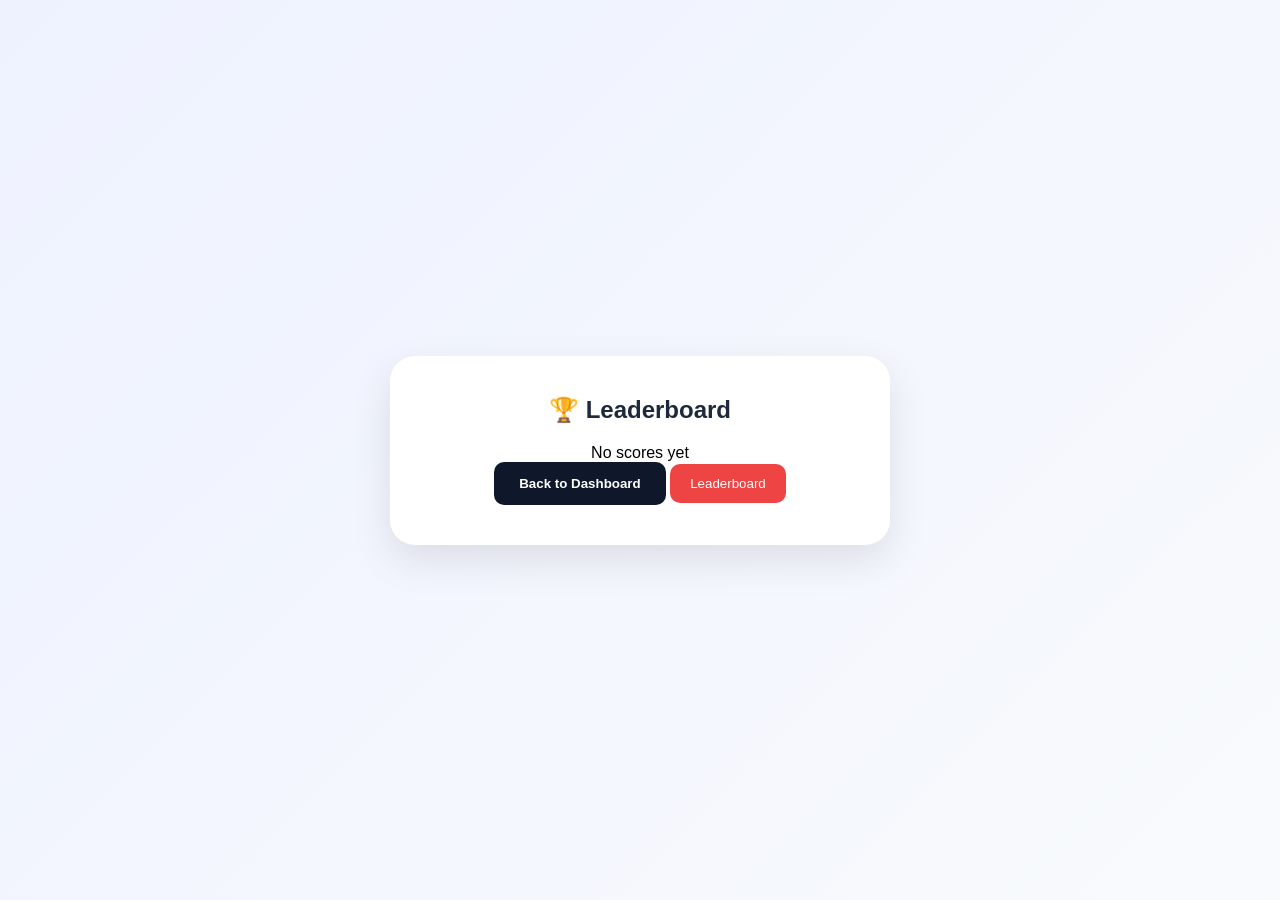
==== leaderboard.html @ 5a71509d "Add files via upload" ====
<!DOCTYPE html>
<html>
<head>
    <title>Leaderboard</title>
    <link rel="stylesheet" href="public/css/style.css">
</head>
<body>

<div class="result-container">
    <div class="result-card">

        <h2>🏆 Leaderboard</h2>

        <div id="leaderboardList"></div>

        <button onclick="window.location.href='index.html'" class="dashboard-btn">
            Back to Dashboard
        </button>
        <button onclick="window.location.href='leaderboard.html'" class="logout-btn">
            Leaderboard
        </button>

    </div>
</div>

<script src="public/js/leaderboard.js"></script>

</body>
</html>
---- public/css/style.css ----
*{
    margin:0;
    padding:0;
    box-sizing:border-box;
    font-family:'Segoe UI',sans-serif;
}

body{
    min-height:100vh;
    background:linear-gradient(
        135deg,
        #eef2ff,
        #f8fafc
    );

    overflow-x:hidden;
}

/* =========================
   ANIMATED BACKGROUND
========================= */

.bg-shape{
    position:fixed;
    border-radius:50%;
    background:rgba(79,70,229,.1);
    backdrop-filter:blur(10px);
    z-index:-1;
    animation:float 8s ease-in-out infinite;
}

.shape1{
    width:250px;
    height:250px;
    top:5%;
    left:5%;
}

.shape2{
    width:180px;
    height:180px;
    top:20%;
    right:10%;
}

.shape3{
    width:300px;
    height:300px;
    bottom:5%;
    left:40%;
}

@keyframes float{

    0%,100%{
        transform:translateY(0);
    }

    50%{
        transform:translateY(-25px);
    }

}

/* =========================
   MAIN CONTAINER
========================= */

.container{
    display:flex;
    min-height:100vh;
}

/* =========================
   LEFT PANEL
========================= */

.left-panel{
    flex:1;

    background:linear-gradient(
        135deg,
        #4f46e5,
        #2563eb
    );

    color:white;

    display:flex;
    justify-content:center;
    align-items:center;

    padding:60px;
}

.left-content{
    max-width:500px;
}

.left-content h1{
    font-size:3.5rem;
    margin-bottom:20px;
}

.left-content p{
    font-size:18px;
    line-height:1.8;
    margin-bottom:30px;
}

.left-content li{
    list-style:none;
    margin:15px 0;
    font-size:17px;
}

/* =========================
   RIGHT PANEL
========================= */

.right-panel{
    flex:1;

    display:flex;
    justify-content:center;
    align-items:center;
}

/* =========================
   GLASS LOGIN BOX
========================= */

.auth-box{

    width:430px;

    background:
    rgba(255,255,255,.92);

    backdrop-filter:
    blur(15px);

    padding:40px;

    border-radius:25px;

    box-shadow:
    0 20px 40px rgba(0,0,0,.15);

    transition:.3s;

    animation:
    fadeIn .5s ease;
}

.auth-box:hover{

    transform:
    translateY(-5px)
    rotateX(2deg);

    box-shadow:
    0 30px 50px rgba(0,0,0,.2);
}

@keyframes fadeIn{

    from{
        opacity:0;
        transform:translateY(15px);
    }

    to{
        opacity:1;
        transform:translateY(0);
    }

}

/* =========================
   TABS
========================= */

.tabs{
    display:flex;
    margin-bottom:30px;

    background:#f1f5f9;

    padding:5px;

    border-radius:12px;
}

.tabs button{

    flex:1;

    border:none;

    padding:12px;

    cursor:pointer;

    background:none;

    border-radius:10px;

    font-weight:600;

    transition:.3s;
}

.tabs button.active{

    background:#4f46e5;
    color:white;
}

/* =========================
   FORMS
========================= */

form{
    animation:fadeIn .4s ease;
}

h2{
    margin-bottom:20px;
    color:#1e293b;
}

input{

    width:100%;

    padding:14px;

    margin-bottom:15px;

    border:1px solid #dbeafe;

    border-radius:12px;

    outline:none;

    transition:.3s;
}

input:focus{

    border-color:#4f46e5;

    box-shadow:
    0 0 10px rgba(79,70,229,.2);
}

/* =========================
   PASSWORD
========================= */

.password-box{
    position:relative;
}

.togglePassword{

    position:absolute;

    right:15px;
    top:14px;

    cursor:pointer;

    user-select:none;
}

/* =========================
   BUTTON
========================= */

.main-btn{

    width:100%;

    border:none;

    background:#4f46e5;

    color:white;

    padding:14px;

    border-radius:12px;

    cursor:pointer;

    font-size:16px;
    font-weight:600;

    transition:
    transform .2s ease,
    background .3s ease;
}

.main-btn:hover{

    background:#3730a3;

    transform:translateY(-2px);
}

.main-btn:active{

    transform:scale(.97);
}

/* =========================
   FOOTER
========================= */

.footer{

    margin-top:25px;

    text-align:center;

    color:#64748b;

    font-size:14px;
}

/* =========================
   HIDDEN
========================= */

.hidden{
    display:none;
}

/* =========================
   MOBILE
========================= */

@media(max-width:900px){

    .left-panel{
        display:none;
    }

    .right-panel{
        width:100%;
        padding:20px;
    }

    .auth-box{
        width:100%;
        max-width:450px;
    }

}

/* DASHBOARD */

.dashboard-header{
    display:flex;
    justify-content:space-between;
    align-items:center;

    padding:25px 50px;
}

.logout-btn{
    border:none;
    background:#ef4444;
    color:white;

    padding:12px 20px;
    border-radius:10px;
    cursor:pointer;
}

.hero{
    text-align:center;
    padding:20px;
}

.hero h2{
    font-size:2rem;
}

.search-section{
    display:flex;
    justify-content:center;
    margin:20px;
}

.search-section input{
    width:400px;
    max-width:90%;
}

.stats{
    display:grid;
    grid-template-columns:
    repeat(auto-fit,minmax(200px,1fr));

    gap:20px;

    padding:20px 50px;
}

.stat-card{
    background:white;
    padding:25px;

    border-radius:20px;

    text-align:center;

    box-shadow:
    0 10px 20px rgba(0,0,0,.1);
}

.subjects-grid{

    display:grid;

    grid-template-columns:
    repeat(auto-fit,minmax(250px,1fr));

    gap:25px;

    padding:30px 50px;
}

.subject-card{

    background:white;

    padding:25px;

    border-radius:20px;

    text-align:center;

    box-shadow:
    0 10px 25px rgba(0,0,0,.1);

    transition:.3s;
}

.subject-card:hover{

    transform:
    translateY(-10px)
    rotateX(5deg);

    box-shadow:
    0 20px 40px rgba(79,70,229,.25);
}

.subject-card button{

    margin-top:15px;

    border:none;

    background:#4f46e5;
    color:white;

    padding:12px 20px;

    border-radius:10px;

    cursor:pointer;
}

/* QUIZ PAGE */

.quiz-container{

    max-width:900px;

    margin:50px auto;

    padding:20px;
}

.quiz-header{

    display:flex;

    justify-content:
    space-between;

    align-items:center;

    margin-bottom:20px;
}

.quiz-card{

    background:white;

    padding:30px;

    border-radius:20px;

    box-shadow:
    0 15px 35px rgba(
        0,0,0,.1
    );
}

.progress-container{

    width:100%;

    height:12px;

    background:#ddd;

    border-radius:50px;

    margin-bottom:20px;
}

.progress-bar{

    height:100%;

    width:0%;

    background:
    linear-gradient(
        90deg,
        #4f46e5,
        #2563eb
    );

    border-radius:50px;

    transition:.4s;
}

.options{

    display:grid;

    gap:15px;

    margin-top:25px;
}

.option-btn{

    border:none;

    background:#f1f5f9;

    padding:15px;

    border-radius:12px;

    cursor:pointer;

    text-align:left;

    transition:.3s;
}

.option-btn:hover{

    background:#dbeafe;
}

.correct{

    background:#22c55e !important;
    color:white;
}

.wrong{

    background:#ef4444 !important;
    color:white;
}

.feedback{

    margin-top:25px;
}

.correct-msg{

    background:#dcfce7;

    padding:15px;

    border-radius:12px;
}

.wrong-msg{

    background:#fee2e2;

    padding:15px;

    border-radius:12px;
}

/* ======================
   RESULT PAGE
====================== */

.result-container{

    min-height:100vh;

    display:flex;

    justify-content:center;
    align-items:center;

    padding:30px;
}

.result-card{

    width:500px;
    max-width:95%;

    background:white;

    padding:40px;

    border-radius:25px;

    text-align:center;

    box-shadow:
    0 15px 40px rgba(
        0,0,0,.1
    );
}

.score-circle{

    width:180px;
    height:180px;

    margin:25px auto;

    border-radius:50%;

    display:flex;
    justify-content:center;
    align-items:center;

    background:
    linear-gradient(
        135deg,
        #4f46e5,
        #2563eb
    );

    color:white;

    font-size:2rem;
    font-weight:bold;

    box-shadow:
    0 10px 30px rgba(
        79,70,229,.3
    );
}

.result-details{

    margin-top:20px;
    margin-bottom:25px;
}

.result-details p{

    margin:10px 0;
    font-size:18px;
}

.result-buttons{

    display:flex;
    gap:15px;

    justify-content:center;
}

.dashboard-btn{

    border:none;

    background:#0f172a;

    color:white;

    padding:14px 25px;

    border-radius:10px;

    cursor:pointer;

    font-weight:600;
}

.dashboard-btn:hover{

    background:#1e293b;
}
.timer-container{

    text-align:right;

    margin-bottom:15px;

    font-size:18px;

    font-weight:600;

    color:#4f46e5;
}
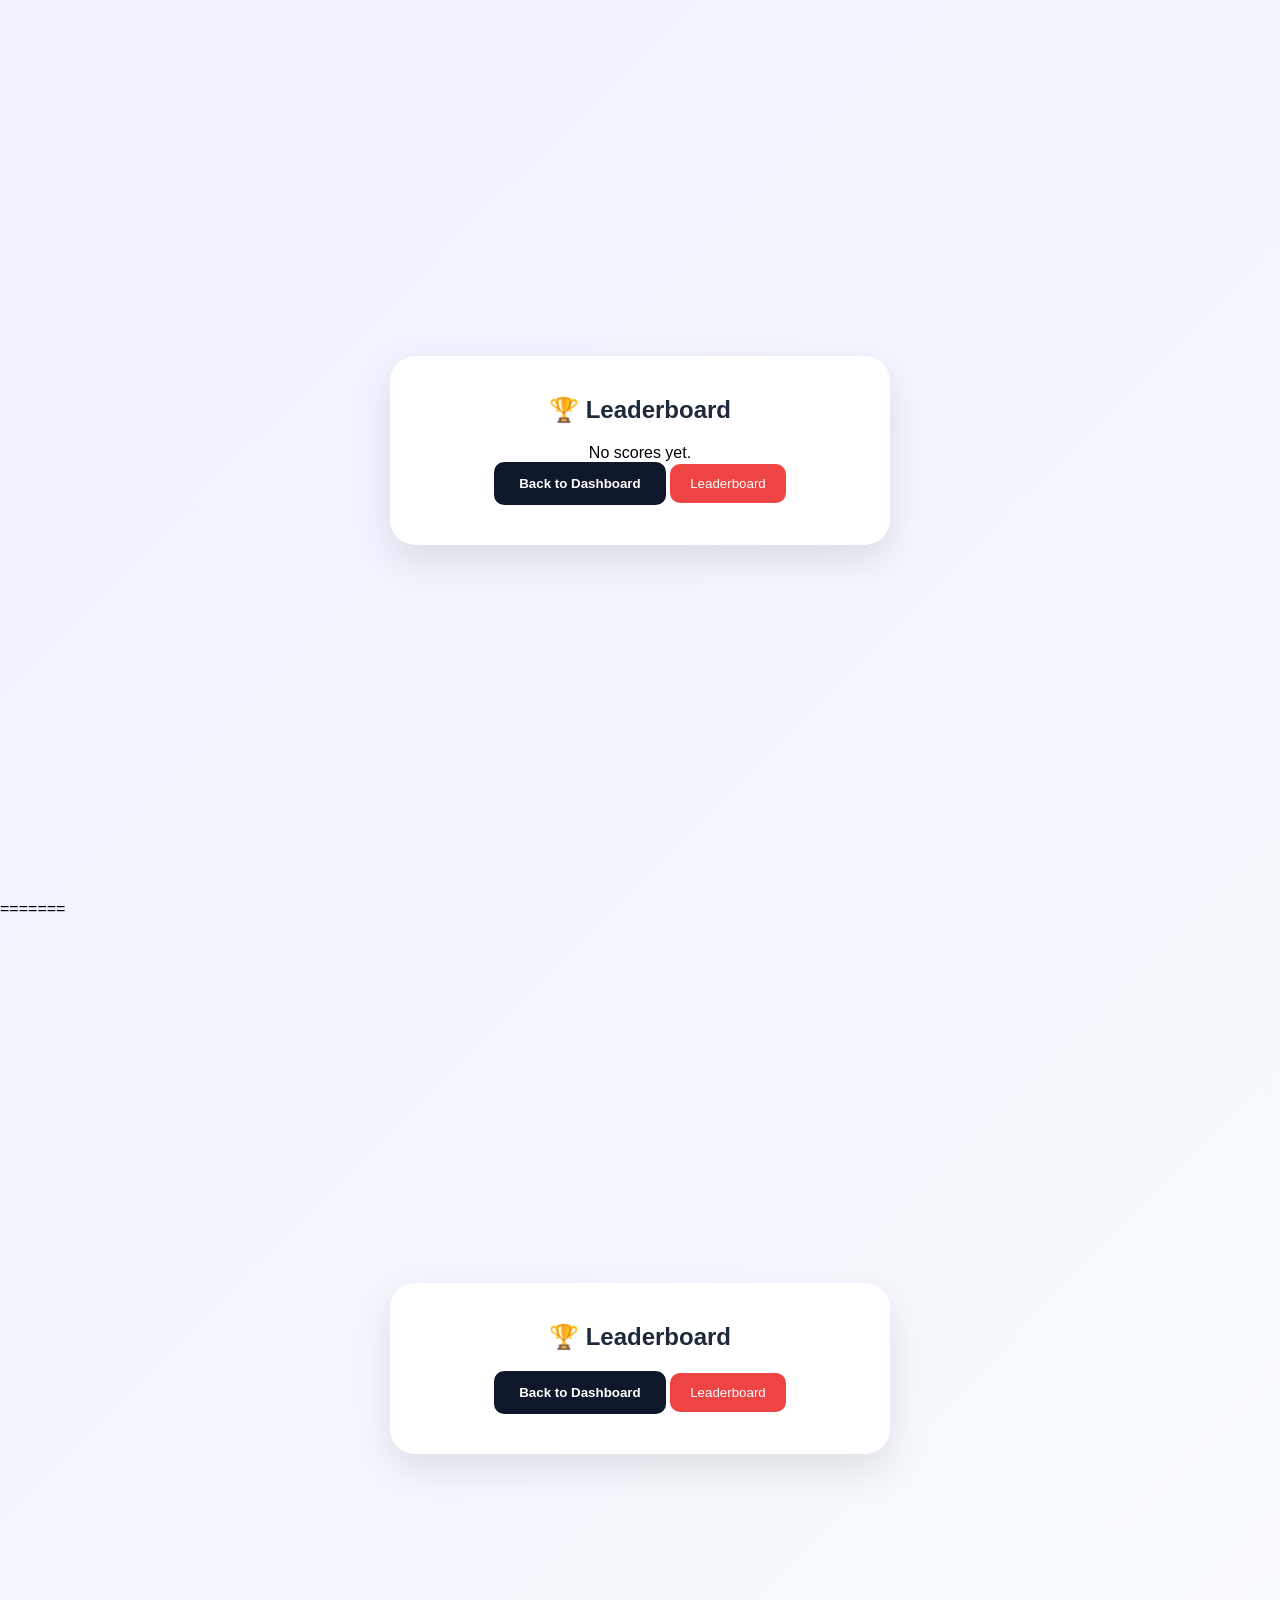
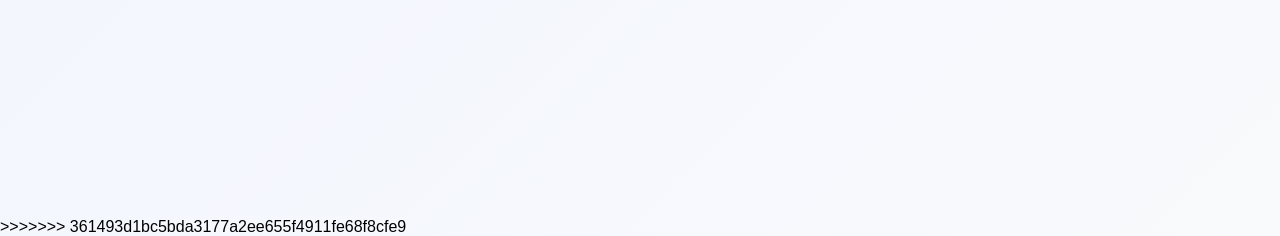
==== commit d87395c9: "Update leaderboard.html" ====
--- a/leaderboard.html
+++ b/leaderboard.html
@@ -1,29 +1,60 @@
-<!DOCTYPE html>
-<html>
-<head>
-    <title>Leaderboard</title>
-    <link rel="stylesheet" href="public/css/style.css">
-</head>
-<body>
-
-<div class="result-container">
-    <div class="result-card">
-
-        <h2>🏆 Leaderboard</h2>
-
-        <div id="leaderboardList"></div>
-
-        <button onclick="window.location.href='index.html'" class="dashboard-btn">
-            Back to Dashboard
-        </button>
-        <button onclick="window.location.href='leaderboard.html'" class="logout-btn">
-            Leaderboard
-        </button>
-
-    </div>
-</div>
-
-<script src="public/js/leaderboard.js"></script>
-
-</body>
-</html>+
+<!DOCTYPE html>
+<html>
+<head>
+    <title>Leaderboard</title>
+    <link rel="stylesheet" href="public/css/style.css">
+</head>
+<body>
+
+<div class="result-container">
+    <div class="result-card">
+
+        <h2>🏆 Leaderboard</h2>
+
+        <div id="leaderboardList"></div>
+
+        <button onclick="window.location.href='index.html'" class="dashboard-btn">
+            Back to Dashboard
+        </button>
+        <button onclick="window.location.href='leaderboard.html'" class="logout-btn">
+            Leaderboard
+        </button>
+
+    </div>
+</div>
+
+<script src="public/js/leaderboard.js"></script>
+
+</body>
+=======
+<!DOCTYPE html>
+<html>
+<head>
+    <title>Leaderboard</title>
+    <link rel="stylesheet" href="public/css/style.css">
+</head>
+<body>
+
+<div class="result-container">
+    <div class="result-card">
+
+        <h2>🏆 Leaderboard</h2>
+
+        <div id="leaderboardList"></div>
+
+        <button onclick="window.location.href='index.html'" class="dashboard-btn">
+            Back to Dashboard
+        </button>
+        <button onclick="window.location.href='leaderboard.html'" class="logout-btn">
+            Leaderboard
+        </button>
+
+    </div>
+</div>
+
+<script src="public/js/leaderboard.js"></script>
+
+</body>
+>>>>>>> 361493d1bc5bda3177a2ee655f4911fe68f8cfe9
+</html>
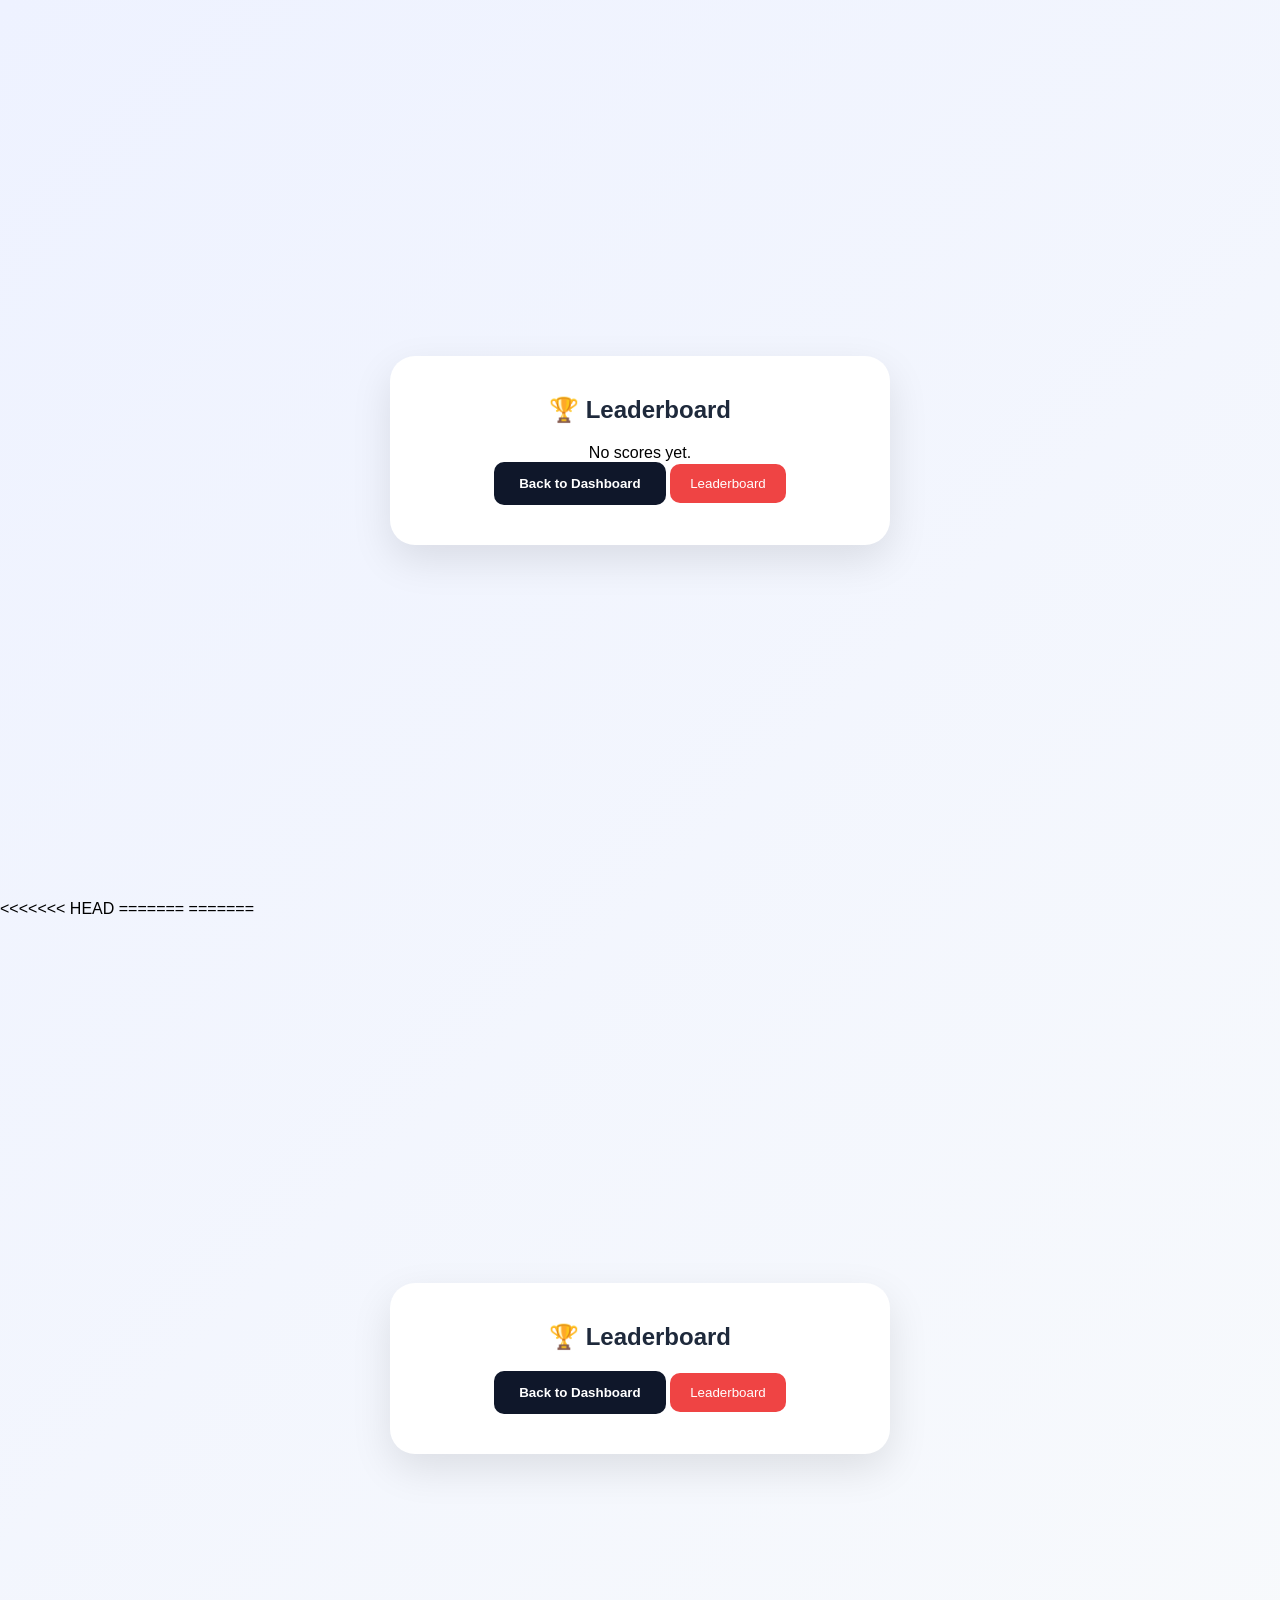
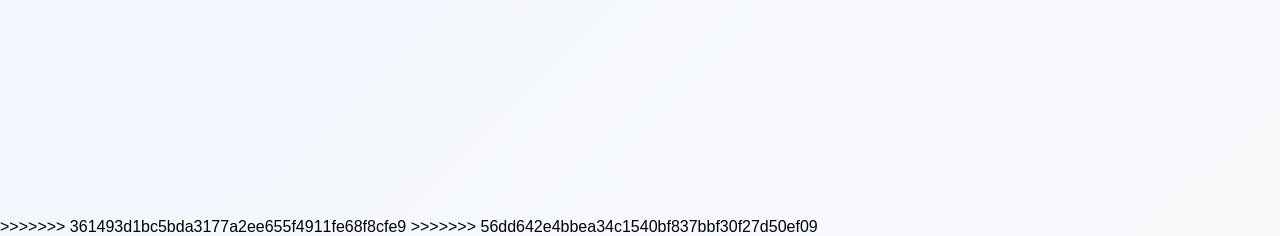
==== commit dccca154: "Update leaderboard.html" ====
--- a/leaderboard.html
+++ b/leaderboard.html
@@ -1,4 +1,3 @@
-
 <!DOCTYPE html>
 <html>
 <head>
@@ -17,6 +16,7 @@
         <button onclick="window.location.href='index.html'" class="dashboard-btn">
             Back to Dashboard
         </button>
+
         <button onclick="window.location.href='leaderboard.html'" class="logout-btn">
             Leaderboard
         </button>
@@ -27,6 +27,9 @@
 <script src="public/js/leaderboard.js"></script>
 
 </body>
+<<<<<<< HEAD
+</html>
+=======
 =======
 <!DOCTYPE html>
 <html>
@@ -58,3 +61,4 @@
 </body>
 >>>>>>> 361493d1bc5bda3177a2ee655f4911fe68f8cfe9
 </html>
+>>>>>>> 56dd642e4bbea34c1540bf837bbf30f27d50ef09
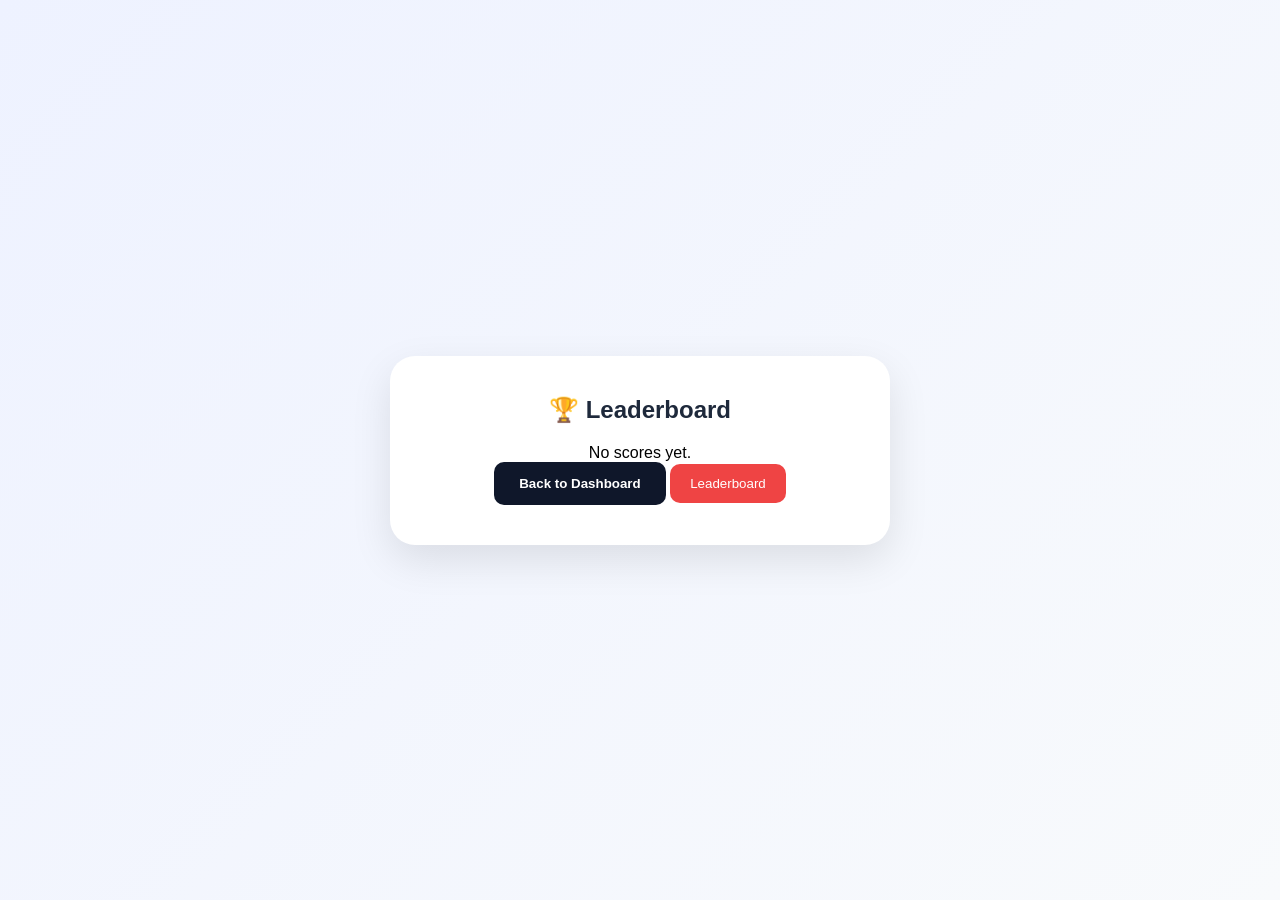
==== commit dd63046b: "modified header" ====
--- a/leaderboard.html
+++ b/leaderboard.html
@@ -27,38 +27,4 @@
 <script src="public/js/leaderboard.js"></script>
 
 </body>
-<<<<<<< HEAD
 </html>
-=======
-=======
-<!DOCTYPE html>
-<html>
-<head>
-    <title>Leaderboard</title>
-    <link rel="stylesheet" href="public/css/style.css">
-</head>
-<body>
-
-<div class="result-container">
-    <div class="result-card">
-
-        <h2>🏆 Leaderboard</h2>
-
-        <div id="leaderboardList"></div>
-
-        <button onclick="window.location.href='index.html'" class="dashboard-btn">
-            Back to Dashboard
-        </button>
-        <button onclick="window.location.href='leaderboard.html'" class="logout-btn">
-            Leaderboard
-        </button>
-
-    </div>
-</div>
-
-<script src="public/js/leaderboard.js"></script>
-
-</body>
->>>>>>> 361493d1bc5bda3177a2ee655f4911fe68f8cfe9
-</html>
->>>>>>> 56dd642e4bbea34c1540bf837bbf30f27d50ef09
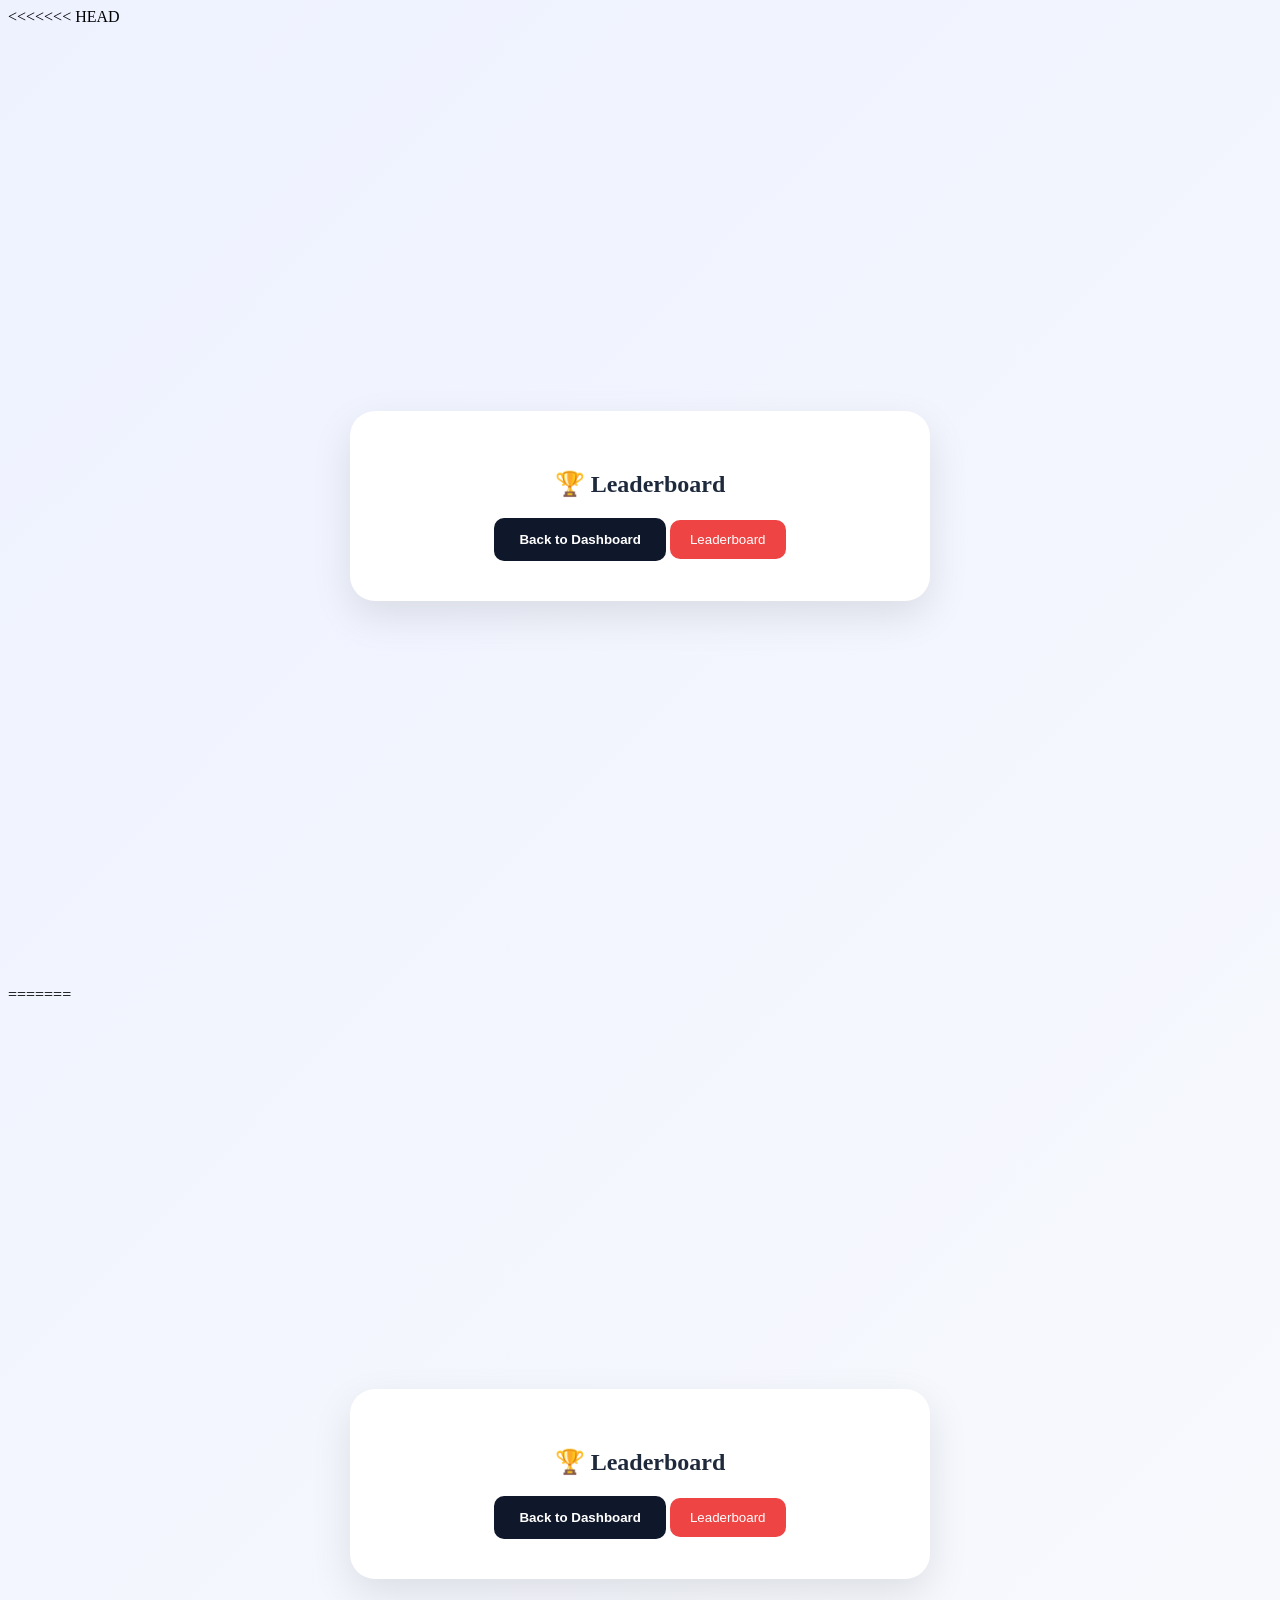
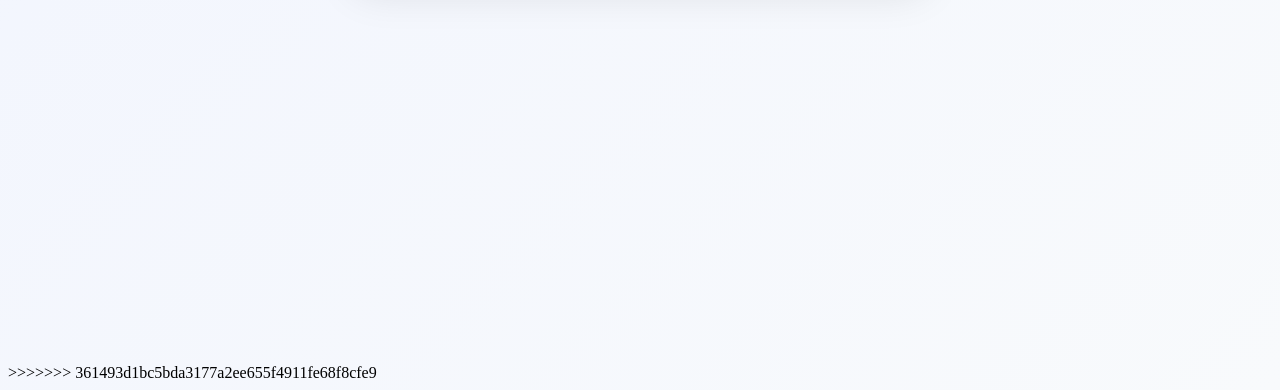
==== commit 9f1bf84d: "Updated leaderboard and quiz UI" ====
--- a/leaderboard.html
+++ b/leaderboard.html
@@ -1,3 +1,4 @@
+<<<<<<< HEAD
 <!DOCTYPE html>
 <html>
 <head>
@@ -16,7 +17,6 @@
         <button onclick="window.location.href='index.html'" class="dashboard-btn">
             Back to Dashboard
         </button>
-
         <button onclick="window.location.href='leaderboard.html'" class="logout-btn">
             Leaderboard
         </button>
@@ -27,4 +27,34 @@
 <script src="public/js/leaderboard.js"></script>
 
 </body>
-</html>
+=======
+<!DOCTYPE html>
+<html>
+<head>
+    <title>Leaderboard</title>
+    <link rel="stylesheet" href="public/css/style.css">
+</head>
+<body>
+
+<div class="result-container">
+    <div class="result-card">
+
+        <h2>🏆 Leaderboard</h2>
+
+        <div id="leaderboardList"></div>
+
+        <button onclick="window.location.href='index.html'" class="dashboard-btn">
+            Back to Dashboard
+        </button>
+        <button onclick="window.location.href='leaderboard.html'" class="logout-btn">
+            Leaderboard
+        </button>
+
+    </div>
+</div>
+
+<script src="public/js/leaderboard.js"></script>
+
+</body>
+>>>>>>> 361493d1bc5bda3177a2ee655f4911fe68f8cfe9
+</html>
--- a/public/css/style.css
+++ b/public/css/style.css
@@ -1,3 +1,4 @@
+<<<<<<< HEAD
 *{
     margin:0;
     padding:0;
@@ -728,4 +729,946 @@
     font-weight:600;
 
     color:#4f46e5;
+}
+/* =========================
+   LEADERBOARD PAGE
+========================= */
+
+.leaderboard-container{
+
+    max-width:1300px;
+
+    margin:40px auto;
+
+    padding:20px;
+}
+
+.leaderboard-title{
+    text-align:center;
+    font-size:2.8rem;
+    font-weight:700;
+    margin-bottom:30px;
+    color:#1e293b;
+}
+
+/* Main Card */
+
+.leaderboard-card{
+    background:white;
+    border-radius:20px;
+    padding:25px;
+    box-shadow:
+    0 15px 35px rgba(0,0,0,.08);
+}
+
+/* Header */
+
+.leaderboard-header{
+
+    display:grid;
+
+    grid-template-columns:
+    80px
+    3fr
+    2fr
+    120px
+    120px;
+
+    gap:20px;
+
+    padding:18px 25px;
+
+    background:
+    linear-gradient(
+        135deg,
+        #4f46e5,
+        #2563eb
+    );
+
+    color:white;
+
+    border-radius:15px;
+
+    font-weight:700;
+
+    margin-bottom:15px;
+}
+/* Rows */
+
+.leaderboard-row{
+
+    display:grid;
+
+    grid-template-columns:
+    80px
+    3fr
+    2fr
+    120px
+    120px;
+
+    gap:20px;
+
+    align-items:center;
+
+    padding:20px 25px;
+
+    margin-bottom:15px;
+
+    background:white;
+
+    border-radius:15px;
+
+    border-left:5px solid transparent;
+
+    transition:.3s;
+
+    box-shadow:
+    0 5px 15px rgba(
+        0,0,0,.05
+    );
+}
+
+.leaderboard-row:hover{
+    transform:translateY(-4px);
+    box-shadow:
+    0 12px 25px rgba(
+        79,70,229,.15
+    );
+}
+
+/* Top 3 */
+
+.first-place{
+    border-left:6px solid #f59e0b;
+    background:#fff8e6;
+}
+
+.second-place{
+    border-left:6px solid #94a3b8;
+    background:#f8fafc;
+}
+
+.third-place{
+    border-left:6px solid #b45309;
+    background:#fff7ed;
+}
+
+/* Rank */
+
+.rank{
+    font-size:20px;
+    font-weight:800;
+}
+
+/* Name */
+
+.username{
+
+    font-size:18px;
+
+    font-weight:700;
+
+    color:#0f172a;
+
+    overflow:hidden;
+
+    text-overflow:ellipsis;
+
+    white-space:nowrap;
+}
+
+/* Subject */
+
+.subject{
+    color:#64748b;
+}
+
+/* Score */
+
+.score{
+    font-size:18px;
+    font-weight:700;
+    color:#2563eb;
+}
+
+/* Percentage */
+
+.percent{
+    font-size:18px;
+    font-weight:700;
+    color:#22c55e;
+}
+
+/* Empty */
+
+.empty-board{
+    text-align:center;
+    padding:50px;
+    color:#64748b;
+}
+
+/* Mobile */
+
+@media(max-width:768px){
+
+    .leaderboard-header{
+        display:none;
+    }
+
+    .leaderboard-row{
+        grid-template-columns:1fr;
+        gap:8px;
+        text-align:center;
+    }
+}
+
+.rank,
+.score,
+.percent{
+
+    text-align:center;
+}
+
+.subject{
+
+    color:#64748b;
+
+    font-weight:500;
+}
+
+.leaderboard-row div{
+
+    padding:0 5px;
+=======
+*{
+    margin:0;
+    padding:0;
+    box-sizing:border-box;
+    font-family:'Segoe UI',sans-serif;
+}
+
+body{
+    min-height:100vh;
+    background:linear-gradient(
+        135deg,
+        #eef2ff,
+        #f8fafc
+    );
+
+    overflow-x:hidden;
+}
+
+/* =========================
+   ANIMATED BACKGROUND
+========================= */
+
+.bg-shape{
+    position:fixed;
+    border-radius:50%;
+    background:rgba(79,70,229,.1);
+    backdrop-filter:blur(10px);
+    z-index:-1;
+    animation:float 8s ease-in-out infinite;
+}
+
+.shape1{
+    width:250px;
+    height:250px;
+    top:5%;
+    left:5%;
+}
+
+.shape2{
+    width:180px;
+    height:180px;
+    top:20%;
+    right:10%;
+}
+
+.shape3{
+    width:300px;
+    height:300px;
+    bottom:5%;
+    left:40%;
+}
+
+@keyframes float{
+
+    0%,100%{
+        transform:translateY(0);
+    }
+
+    50%{
+        transform:translateY(-25px);
+    }
+
+}
+
+/* =========================
+   MAIN CONTAINER
+========================= */
+
+.container{
+    display:flex;
+    min-height:100vh;
+}
+
+/* =========================
+   LEFT PANEL
+========================= */
+
+.left-panel{
+    flex:1;
+
+    background:linear-gradient(
+        135deg,
+        #4f46e5,
+        #2563eb
+    );
+
+    color:white;
+
+    display:flex;
+    justify-content:center;
+    align-items:center;
+
+    padding:60px;
+}
+
+.left-content{
+    max-width:500px;
+}
+
+.left-content h1{
+    font-size:3.5rem;
+    margin-bottom:20px;
+}
+
+.left-content p{
+    font-size:18px;
+    line-height:1.8;
+    margin-bottom:30px;
+}
+
+.left-content li{
+    list-style:none;
+    margin:15px 0;
+    font-size:17px;
+}
+
+/* =========================
+   RIGHT PANEL
+========================= */
+
+.right-panel{
+    flex:1;
+
+    display:flex;
+    justify-content:center;
+    align-items:center;
+}
+
+/* =========================
+   GLASS LOGIN BOX
+========================= */
+
+.auth-box{
+
+    width:430px;
+
+    background:
+    rgba(255,255,255,.92);
+
+    backdrop-filter:
+    blur(15px);
+
+    padding:40px;
+
+    border-radius:25px;
+
+    box-shadow:
+    0 20px 40px rgba(0,0,0,.15);
+
+    transition:.3s;
+
+    animation:
+    fadeIn .5s ease;
+}
+
+.auth-box:hover{
+
+    transform:
+    translateY(-5px)
+    rotateX(2deg);
+
+    box-shadow:
+    0 30px 50px rgba(0,0,0,.2);
+}
+
+@keyframes fadeIn{
+
+    from{
+        opacity:0;
+        transform:translateY(15px);
+    }
+
+    to{
+        opacity:1;
+        transform:translateY(0);
+    }
+
+}
+
+/* =========================
+   TABS
+========================= */
+
+.tabs{
+    display:flex;
+    margin-bottom:30px;
+
+    background:#f1f5f9;
+
+    padding:5px;
+
+    border-radius:12px;
+}
+
+.tabs button{
+
+    flex:1;
+
+    border:none;
+
+    padding:12px;
+
+    cursor:pointer;
+
+    background:none;
+
+    border-radius:10px;
+
+    font-weight:600;
+
+    transition:.3s;
+}
+
+.tabs button.active{
+
+    background:#4f46e5;
+    color:white;
+}
+
+/* =========================
+   FORMS
+========================= */
+
+form{
+    animation:fadeIn .4s ease;
+}
+
+h2{
+    margin-bottom:20px;
+    color:#1e293b;
+}
+
+input{
+
+    width:100%;
+
+    padding:14px;
+
+    margin-bottom:15px;
+
+    border:1px solid #dbeafe;
+
+    border-radius:12px;
+
+    outline:none;
+
+    transition:.3s;
+}
+
+input:focus{
+
+    border-color:#4f46e5;
+
+    box-shadow:
+    0 0 10px rgba(79,70,229,.2);
+}
+
+/* =========================
+   PASSWORD
+========================= */
+
+.password-box{
+    position:relative;
+}
+
+.togglePassword{
+
+    position:absolute;
+
+    right:15px;
+    top:14px;
+
+    cursor:pointer;
+
+    user-select:none;
+}
+
+/* =========================
+   BUTTON
+========================= */
+
+.main-btn{
+
+    width:100%;
+
+    border:none;
+
+    background:#4f46e5;
+
+    color:white;
+
+    padding:14px;
+
+    border-radius:12px;
+
+    cursor:pointer;
+
+    font-size:16px;
+    font-weight:600;
+
+    transition:
+    transform .2s ease,
+    background .3s ease;
+}
+
+.main-btn:hover{
+
+    background:#3730a3;
+
+    transform:translateY(-2px);
+}
+
+.main-btn:active{
+
+    transform:scale(.97);
+}
+
+/* =========================
+   FOOTER
+========================= */
+
+.footer{
+
+    margin-top:25px;
+
+    text-align:center;
+
+    color:#64748b;
+
+    font-size:14px;
+}
+
+/* =========================
+   HIDDEN
+========================= */
+
+.hidden{
+    display:none;
+}
+
+/* =========================
+   MOBILE
+========================= */
+
+@media(max-width:900px){
+
+    .left-panel{
+        display:none;
+    }
+
+    .right-panel{
+        width:100%;
+        padding:20px;
+    }
+
+    .auth-box{
+        width:100%;
+        max-width:450px;
+    }
+
+}
+
+/* DASHBOARD */
+
+.dashboard-header{
+    display:flex;
+    justify-content:space-between;
+    align-items:center;
+
+    padding:25px 50px;
+}
+
+.logout-btn{
+    border:none;
+    background:#ef4444;
+    color:white;
+
+    padding:12px 20px;
+    border-radius:10px;
+    cursor:pointer;
+}
+
+.hero{
+    text-align:center;
+    padding:20px;
+}
+
+.hero h2{
+    font-size:2rem;
+}
+
+.search-section{
+    display:flex;
+    justify-content:center;
+    margin:20px;
+}
+
+.search-section input{
+    width:400px;
+    max-width:90%;
+}
+
+.stats{
+    display:grid;
+    grid-template-columns:
+    repeat(auto-fit,minmax(200px,1fr));
+
+    gap:20px;
+
+    padding:20px 50px;
+}
+
+.stat-card{
+    background:white;
+    padding:25px;
+
+    border-radius:20px;
+
+    text-align:center;
+
+    box-shadow:
+    0 10px 20px rgba(0,0,0,.1);
+}
+
+.subjects-grid{
+
+    display:grid;
+
+    grid-template-columns:
+    repeat(auto-fit,minmax(250px,1fr));
+
+    gap:25px;
+
+    padding:30px 50px;
+}
+
+.subject-card{
+
+    background:white;
+
+    padding:25px;
+
+    border-radius:20px;
+
+    text-align:center;
+
+    box-shadow:
+    0 10px 25px rgba(0,0,0,.1);
+
+    transition:.3s;
+}
+
+.subject-card:hover{
+
+    transform:
+    translateY(-10px)
+    rotateX(5deg);
+
+    box-shadow:
+    0 20px 40px rgba(79,70,229,.25);
+}
+
+.subject-card button{
+
+    margin-top:15px;
+
+    border:none;
+
+    background:#4f46e5;
+    color:white;
+
+    padding:12px 20px;
+
+    border-radius:10px;
+
+    cursor:pointer;
+}
+
+/* QUIZ PAGE */
+
+.quiz-container{
+
+    max-width:900px;
+
+    margin:50px auto;
+
+    padding:20px;
+}
+
+.quiz-header{
+
+    display:flex;
+
+    justify-content:
+    space-between;
+
+    align-items:center;
+
+    margin-bottom:20px;
+}
+
+.quiz-card{
+
+    background:white;
+
+    padding:30px;
+
+    border-radius:20px;
+
+    box-shadow:
+    0 15px 35px rgba(
+        0,0,0,.1
+    );
+}
+
+.progress-container{
+
+    width:100%;
+
+    height:12px;
+
+    background:#ddd;
+
+    border-radius:50px;
+
+    margin-bottom:20px;
+}
+
+.progress-bar{
+
+    height:100%;
+
+    width:0%;
+
+    background:
+    linear-gradient(
+        90deg,
+        #4f46e5,
+        #2563eb
+    );
+
+    border-radius:50px;
+
+    transition:.4s;
+}
+
+.options{
+
+    display:grid;
+
+    gap:15px;
+
+    margin-top:25px;
+}
+
+.option-btn{
+
+    border:none;
+
+    background:#f1f5f9;
+
+    padding:15px;
+
+    border-radius:12px;
+
+    cursor:pointer;
+
+    text-align:left;
+
+    transition:.3s;
+}
+
+.option-btn:hover{
+
+    background:#dbeafe;
+}
+
+.correct{
+
+    background:#22c55e !important;
+    color:white;
+}
+
+.wrong{
+
+    background:#ef4444 !important;
+    color:white;
+}
+
+.feedback{
+
+    margin-top:25px;
+}
+
+.correct-msg{
+
+    background:#dcfce7;
+
+    padding:15px;
+
+    border-radius:12px;
+}
+
+.wrong-msg{
+
+    background:#fee2e2;
+
+    padding:15px;
+
+    border-radius:12px;
+}
+
+/* ======================
+   RESULT PAGE
+====================== */
+
+.result-container{
+
+    min-height:100vh;
+
+    display:flex;
+
+    justify-content:center;
+    align-items:center;
+
+    padding:30px;
+}
+
+.result-card{
+
+    width:500px;
+    max-width:95%;
+
+    background:white;
+
+    padding:40px;
+
+    border-radius:25px;
+
+    text-align:center;
+
+    box-shadow:
+    0 15px 40px rgba(
+        0,0,0,.1
+    );
+}
+
+.score-circle{
+
+    width:180px;
+    height:180px;
+
+    margin:25px auto;
+
+    border-radius:50%;
+
+    display:flex;
+    justify-content:center;
+    align-items:center;
+
+    background:
+    linear-gradient(
+        135deg,
+        #4f46e5,
+        #2563eb
+    );
+
+    color:white;
+
+    font-size:2rem;
+    font-weight:bold;
+
+    box-shadow:
+    0 10px 30px rgba(
+        79,70,229,.3
+    );
+}
+
+.result-details{
+
+    margin-top:20px;
+    margin-bottom:25px;
+}
+
+.result-details p{
+
+    margin:10px 0;
+    font-size:18px;
+}
+
+.result-buttons{
+
+    display:flex;
+    gap:15px;
+
+    justify-content:center;
+}
+
+.dashboard-btn{
+
+    border:none;
+
+    background:#0f172a;
+
+    color:white;
+
+    padding:14px 25px;
+
+    border-radius:10px;
+
+    cursor:pointer;
+
+    font-weight:600;
+}
+
+.dashboard-btn:hover{
+
+    background:#1e293b;
+}
+.timer-container{
+
+    text-align:right;
+
+    margin-bottom:15px;
+
+    font-size:18px;
+
+    font-weight:600;
+
+    color:#4f46e5;
+>>>>>>> 361493d1bc5bda3177a2ee655f4911fe68f8cfe9
 }
--- a/public/css/style.css
+++ b/public/css/style.css
@@ -1,3 +1,4 @@
+<<<<<<< HEAD
 *{
     margin:0;
     padding:0;
@@ -728,4 +729,946 @@
     font-weight:600;
 
     color:#4f46e5;
+}
+/* =========================
+   LEADERBOARD PAGE
+========================= */
+
+.leaderboard-container{
+
+    max-width:1300px;
+
+    margin:40px auto;
+
+    padding:20px;
+}
+
+.leaderboard-title{
+    text-align:center;
+    font-size:2.8rem;
+    font-weight:700;
+    margin-bottom:30px;
+    color:#1e293b;
+}
+
+/* Main Card */
+
+.leaderboard-card{
+    background:white;
+    border-radius:20px;
+    padding:25px;
+    box-shadow:
+    0 15px 35px rgba(0,0,0,.08);
+}
+
+/* Header */
+
+.leaderboard-header{
+
+    display:grid;
+
+    grid-template-columns:
+    80px
+    3fr
+    2fr
+    120px
+    120px;
+
+    gap:20px;
+
+    padding:18px 25px;
+
+    background:
+    linear-gradient(
+        135deg,
+        #4f46e5,
+        #2563eb
+    );
+
+    color:white;
+
+    border-radius:15px;
+
+    font-weight:700;
+
+    margin-bottom:15px;
+}
+/* Rows */
+
+.leaderboard-row{
+
+    display:grid;
+
+    grid-template-columns:
+    80px
+    3fr
+    2fr
+    120px
+    120px;
+
+    gap:20px;
+
+    align-items:center;
+
+    padding:20px 25px;
+
+    margin-bottom:15px;
+
+    background:white;
+
+    border-radius:15px;
+
+    border-left:5px solid transparent;
+
+    transition:.3s;
+
+    box-shadow:
+    0 5px 15px rgba(
+        0,0,0,.05
+    );
+}
+
+.leaderboard-row:hover{
+    transform:translateY(-4px);
+    box-shadow:
+    0 12px 25px rgba(
+        79,70,229,.15
+    );
+}
+
+/* Top 3 */
+
+.first-place{
+    border-left:6px solid #f59e0b;
+    background:#fff8e6;
+}
+
+.second-place{
+    border-left:6px solid #94a3b8;
+    background:#f8fafc;
+}
+
+.third-place{
+    border-left:6px solid #b45309;
+    background:#fff7ed;
+}
+
+/* Rank */
+
+.rank{
+    font-size:20px;
+    font-weight:800;
+}
+
+/* Name */
+
+.username{
+
+    font-size:18px;
+
+    font-weight:700;
+
+    color:#0f172a;
+
+    overflow:hidden;
+
+    text-overflow:ellipsis;
+
+    white-space:nowrap;
+}
+
+/* Subject */
+
+.subject{
+    color:#64748b;
+}
+
+/* Score */
+
+.score{
+    font-size:18px;
+    font-weight:700;
+    color:#2563eb;
+}
+
+/* Percentage */
+
+.percent{
+    font-size:18px;
+    font-weight:700;
+    color:#22c55e;
+}
+
+/* Empty */
+
+.empty-board{
+    text-align:center;
+    padding:50px;
+    color:#64748b;
+}
+
+/* Mobile */
+
+@media(max-width:768px){
+
+    .leaderboard-header{
+        display:none;
+    }
+
+    .leaderboard-row{
+        grid-template-columns:1fr;
+        gap:8px;
+        text-align:center;
+    }
+}
+
+.rank,
+.score,
+.percent{
+
+    text-align:center;
+}
+
+.subject{
+
+    color:#64748b;
+
+    font-weight:500;
+}
+
+.leaderboard-row div{
+
+    padding:0 5px;
+=======
+*{
+    margin:0;
+    padding:0;
+    box-sizing:border-box;
+    font-family:'Segoe UI',sans-serif;
+}
+
+body{
+    min-height:100vh;
+    background:linear-gradient(
+        135deg,
+        #eef2ff,
+        #f8fafc
+    );
+
+    overflow-x:hidden;
+}
+
+/* =========================
+   ANIMATED BACKGROUND
+========================= */
+
+.bg-shape{
+    position:fixed;
+    border-radius:50%;
+    background:rgba(79,70,229,.1);
+    backdrop-filter:blur(10px);
+    z-index:-1;
+    animation:float 8s ease-in-out infinite;
+}
+
+.shape1{
+    width:250px;
+    height:250px;
+    top:5%;
+    left:5%;
+}
+
+.shape2{
+    width:180px;
+    height:180px;
+    top:20%;
+    right:10%;
+}
+
+.shape3{
+    width:300px;
+    height:300px;
+    bottom:5%;
+    left:40%;
+}
+
+@keyframes float{
+
+    0%,100%{
+        transform:translateY(0);
+    }
+
+    50%{
+        transform:translateY(-25px);
+    }
+
+}
+
+/* =========================
+   MAIN CONTAINER
+========================= */
+
+.container{
+    display:flex;
+    min-height:100vh;
+}
+
+/* =========================
+   LEFT PANEL
+========================= */
+
+.left-panel{
+    flex:1;
+
+    background:linear-gradient(
+        135deg,
+        #4f46e5,
+        #2563eb
+    );
+
+    color:white;
+
+    display:flex;
+    justify-content:center;
+    align-items:center;
+
+    padding:60px;
+}
+
+.left-content{
+    max-width:500px;
+}
+
+.left-content h1{
+    font-size:3.5rem;
+    margin-bottom:20px;
+}
+
+.left-content p{
+    font-size:18px;
+    line-height:1.8;
+    margin-bottom:30px;
+}
+
+.left-content li{
+    list-style:none;
+    margin:15px 0;
+    font-size:17px;
+}
+
+/* =========================
+   RIGHT PANEL
+========================= */
+
+.right-panel{
+    flex:1;
+
+    display:flex;
+    justify-content:center;
+    align-items:center;
+}
+
+/* =========================
+   GLASS LOGIN BOX
+========================= */
+
+.auth-box{
+
+    width:430px;
+
+    background:
+    rgba(255,255,255,.92);
+
+    backdrop-filter:
+    blur(15px);
+
+    padding:40px;
+
+    border-radius:25px;
+
+    box-shadow:
+    0 20px 40px rgba(0,0,0,.15);
+
+    transition:.3s;
+
+    animation:
+    fadeIn .5s ease;
+}
+
+.auth-box:hover{
+
+    transform:
+    translateY(-5px)
+    rotateX(2deg);
+
+    box-shadow:
+    0 30px 50px rgba(0,0,0,.2);
+}
+
+@keyframes fadeIn{
+
+    from{
+        opacity:0;
+        transform:translateY(15px);
+    }
+
+    to{
+        opacity:1;
+        transform:translateY(0);
+    }
+
+}
+
+/* =========================
+   TABS
+========================= */
+
+.tabs{
+    display:flex;
+    margin-bottom:30px;
+
+    background:#f1f5f9;
+
+    padding:5px;
+
+    border-radius:12px;
+}
+
+.tabs button{
+
+    flex:1;
+
+    border:none;
+
+    padding:12px;
+
+    cursor:pointer;
+
+    background:none;
+
+    border-radius:10px;
+
+    font-weight:600;
+
+    transition:.3s;
+}
+
+.tabs button.active{
+
+    background:#4f46e5;
+    color:white;
+}
+
+/* =========================
+   FORMS
+========================= */
+
+form{
+    animation:fadeIn .4s ease;
+}
+
+h2{
+    margin-bottom:20px;
+    color:#1e293b;
+}
+
+input{
+
+    width:100%;
+
+    padding:14px;
+
+    margin-bottom:15px;
+
+    border:1px solid #dbeafe;
+
+    border-radius:12px;
+
+    outline:none;
+
+    transition:.3s;
+}
+
+input:focus{
+
+    border-color:#4f46e5;
+
+    box-shadow:
+    0 0 10px rgba(79,70,229,.2);
+}
+
+/* =========================
+   PASSWORD
+========================= */
+
+.password-box{
+    position:relative;
+}
+
+.togglePassword{
+
+    position:absolute;
+
+    right:15px;
+    top:14px;
+
+    cursor:pointer;
+
+    user-select:none;
+}
+
+/* =========================
+   BUTTON
+========================= */
+
+.main-btn{
+
+    width:100%;
+
+    border:none;
+
+    background:#4f46e5;
+
+    color:white;
+
+    padding:14px;
+
+    border-radius:12px;
+
+    cursor:pointer;
+
+    font-size:16px;
+    font-weight:600;
+
+    transition:
+    transform .2s ease,
+    background .3s ease;
+}
+
+.main-btn:hover{
+
+    background:#3730a3;
+
+    transform:translateY(-2px);
+}
+
+.main-btn:active{
+
+    transform:scale(.97);
+}
+
+/* =========================
+   FOOTER
+========================= */
+
+.footer{
+
+    margin-top:25px;
+
+    text-align:center;
+
+    color:#64748b;
+
+    font-size:14px;
+}
+
+/* =========================
+   HIDDEN
+========================= */
+
+.hidden{
+    display:none;
+}
+
+/* =========================
+   MOBILE
+========================= */
+
+@media(max-width:900px){
+
+    .left-panel{
+        display:none;
+    }
+
+    .right-panel{
+        width:100%;
+        padding:20px;
+    }
+
+    .auth-box{
+        width:100%;
+        max-width:450px;
+    }
+
+}
+
+/* DASHBOARD */
+
+.dashboard-header{
+    display:flex;
+    justify-content:space-between;
+    align-items:center;
+
+    padding:25px 50px;
+}
+
+.logout-btn{
+    border:none;
+    background:#ef4444;
+    color:white;
+
+    padding:12px 20px;
+    border-radius:10px;
+    cursor:pointer;
+}
+
+.hero{
+    text-align:center;
+    padding:20px;
+}
+
+.hero h2{
+    font-size:2rem;
+}
+
+.search-section{
+    display:flex;
+    justify-content:center;
+    margin:20px;
+}
+
+.search-section input{
+    width:400px;
+    max-width:90%;
+}
+
+.stats{
+    display:grid;
+    grid-template-columns:
+    repeat(auto-fit,minmax(200px,1fr));
+
+    gap:20px;
+
+    padding:20px 50px;
+}
+
+.stat-card{
+    background:white;
+    padding:25px;
+
+    border-radius:20px;
+
+    text-align:center;
+
+    box-shadow:
+    0 10px 20px rgba(0,0,0,.1);
+}
+
+.subjects-grid{
+
+    display:grid;
+
+    grid-template-columns:
+    repeat(auto-fit,minmax(250px,1fr));
+
+    gap:25px;
+
+    padding:30px 50px;
+}
+
+.subject-card{
+
+    background:white;
+
+    padding:25px;
+
+    border-radius:20px;
+
+    text-align:center;
+
+    box-shadow:
+    0 10px 25px rgba(0,0,0,.1);
+
+    transition:.3s;
+}
+
+.subject-card:hover{
+
+    transform:
+    translateY(-10px)
+    rotateX(5deg);
+
+    box-shadow:
+    0 20px 40px rgba(79,70,229,.25);
+}
+
+.subject-card button{
+
+    margin-top:15px;
+
+    border:none;
+
+    background:#4f46e5;
+    color:white;
+
+    padding:12px 20px;
+
+    border-radius:10px;
+
+    cursor:pointer;
+}
+
+/* QUIZ PAGE */
+
+.quiz-container{
+
+    max-width:900px;
+
+    margin:50px auto;
+
+    padding:20px;
+}
+
+.quiz-header{
+
+    display:flex;
+
+    justify-content:
+    space-between;
+
+    align-items:center;
+
+    margin-bottom:20px;
+}
+
+.quiz-card{
+
+    background:white;
+
+    padding:30px;
+
+    border-radius:20px;
+
+    box-shadow:
+    0 15px 35px rgba(
+        0,0,0,.1
+    );
+}
+
+.progress-container{
+
+    width:100%;
+
+    height:12px;
+
+    background:#ddd;
+
+    border-radius:50px;
+
+    margin-bottom:20px;
+}
+
+.progress-bar{
+
+    height:100%;
+
+    width:0%;
+
+    background:
+    linear-gradient(
+        90deg,
+        #4f46e5,
+        #2563eb
+    );
+
+    border-radius:50px;
+
+    transition:.4s;
+}
+
+.options{
+
+    display:grid;
+
+    gap:15px;
+
+    margin-top:25px;
+}
+
+.option-btn{
+
+    border:none;
+
+    background:#f1f5f9;
+
+    padding:15px;
+
+    border-radius:12px;
+
+    cursor:pointer;
+
+    text-align:left;
+
+    transition:.3s;
+}
+
+.option-btn:hover{
+
+    background:#dbeafe;
+}
+
+.correct{
+
+    background:#22c55e !important;
+    color:white;
+}
+
+.wrong{
+
+    background:#ef4444 !important;
+    color:white;
+}
+
+.feedback{
+
+    margin-top:25px;
+}
+
+.correct-msg{
+
+    background:#dcfce7;
+
+    padding:15px;
+
+    border-radius:12px;
+}
+
+.wrong-msg{
+
+    background:#fee2e2;
+
+    padding:15px;
+
+    border-radius:12px;
+}
+
+/* ======================
+   RESULT PAGE
+====================== */
+
+.result-container{
+
+    min-height:100vh;
+
+    display:flex;
+
+    justify-content:center;
+    align-items:center;
+
+    padding:30px;
+}
+
+.result-card{
+
+    width:500px;
+    max-width:95%;
+
+    background:white;
+
+    padding:40px;
+
+    border-radius:25px;
+
+    text-align:center;
+
+    box-shadow:
+    0 15px 40px rgba(
+        0,0,0,.1
+    );
+}
+
+.score-circle{
+
+    width:180px;
+    height:180px;
+
+    margin:25px auto;
+
+    border-radius:50%;
+
+    display:flex;
+    justify-content:center;
+    align-items:center;
+
+    background:
+    linear-gradient(
+        135deg,
+        #4f46e5,
+        #2563eb
+    );
+
+    color:white;
+
+    font-size:2rem;
+    font-weight:bold;
+
+    box-shadow:
+    0 10px 30px rgba(
+        79,70,229,.3
+    );
+}
+
+.result-details{
+
+    margin-top:20px;
+    margin-bottom:25px;
+}
+
+.result-details p{
+
+    margin:10px 0;
+    font-size:18px;
+}
+
+.result-buttons{
+
+    display:flex;
+    gap:15px;
+
+    justify-content:center;
+}
+
+.dashboard-btn{
+
+    border:none;
+
+    background:#0f172a;
+
+    color:white;
+
+    padding:14px 25px;
+
+    border-radius:10px;
+
+    cursor:pointer;
+
+    font-weight:600;
+}
+
+.dashboard-btn:hover{
+
+    background:#1e293b;
+}
+.timer-container{
+
+    text-align:right;
+
+    margin-bottom:15px;
+
+    font-size:18px;
+
+    font-weight:600;
+
+    color:#4f46e5;
+>>>>>>> 361493d1bc5bda3177a2ee655f4911fe68f8cfe9
 }
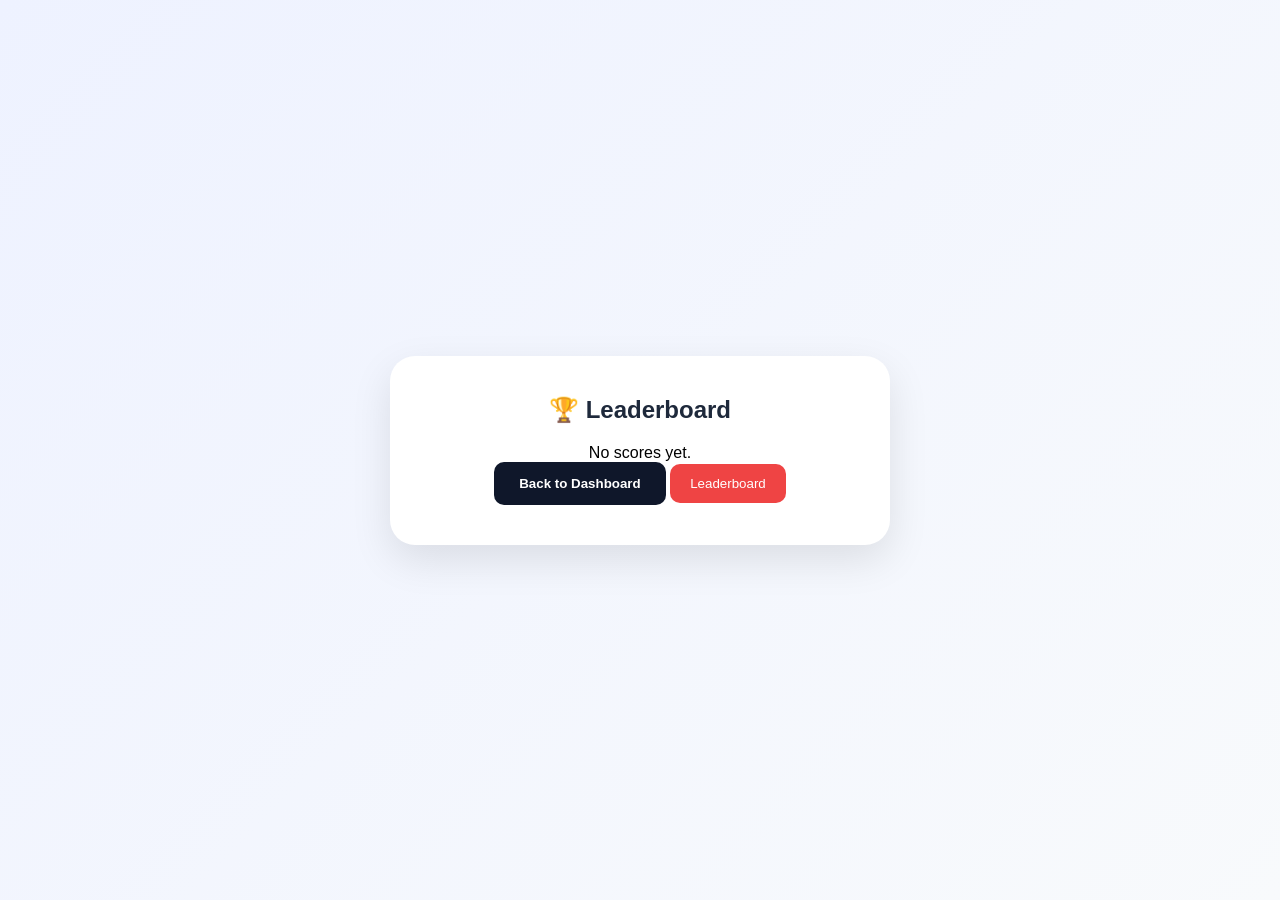
==== commit 53db6dc4: "updated" ====
--- a/leaderboard.html
+++ b/leaderboard.html
@@ -1,4 +1,3 @@
-<<<<<<< HEAD
 <!DOCTYPE html>
 <html>
 <head>
@@ -17,6 +16,7 @@
         <button onclick="window.location.href='index.html'" class="dashboard-btn">
             Back to Dashboard
         </button>
+
         <button onclick="window.location.href='leaderboard.html'" class="logout-btn">
             Leaderboard
         </button>
@@ -27,34 +27,4 @@
 <script src="public/js/leaderboard.js"></script>
 
 </body>
-=======
-<!DOCTYPE html>
-<html>
-<head>
-    <title>Leaderboard</title>
-    <link rel="stylesheet" href="public/css/style.css">
-</head>
-<body>
-
-<div class="result-container">
-    <div class="result-card">
-
-        <h2>🏆 Leaderboard</h2>
-
-        <div id="leaderboardList"></div>
-
-        <button onclick="window.location.href='index.html'" class="dashboard-btn">
-            Back to Dashboard
-        </button>
-        <button onclick="window.location.href='leaderboard.html'" class="logout-btn">
-            Leaderboard
-        </button>
-
-    </div>
-</div>
-
-<script src="public/js/leaderboard.js"></script>
-
-</body>
->>>>>>> 361493d1bc5bda3177a2ee655f4911fe68f8cfe9
 </html>
--- a/public/css/style.css
+++ b/public/css/style.css
@@ -1,4 +1,3 @@
-<<<<<<< HEAD
 *{
     margin:0;
     padding:0;
@@ -735,11 +734,8 @@
 ========================= */
 
 .leaderboard-container{
-
-    max-width:1300px;
-
+    max-width:1100px;
     margin:40px auto;
-
     padding:20px;
 }
 
@@ -764,19 +760,15 @@
 /* Header */
 
 .leaderboard-header{
-
     display:grid;
-
     grid-template-columns:
     80px
-    3fr
     2fr
+    1.5fr
     120px
     120px;
 
-    gap:20px;
-
-    padding:18px 25px;
+    padding:16px;
 
     background:
     linear-gradient(
@@ -793,28 +785,25 @@
 
     margin-bottom:15px;
 }
+
 /* Rows */
 
 .leaderboard-row{
-
     display:grid;
-
     grid-template-columns:
     80px
-    3fr
     2fr
+    1.5fr
     120px
     120px;
 
-    gap:20px;
-
     align-items:center;
 
-    padding:20px 25px;
-
-    margin-bottom:15px;
-
-    background:white;
+    padding:18px;
+
+    margin-bottom:12px;
+
+    background:#ffffff;
 
     border-radius:15px;
 
@@ -823,9 +812,7 @@
     transition:.3s;
 
     box-shadow:
-    0 5px 15px rgba(
-        0,0,0,.05
-    );
+    0 5px 15px rgba(0,0,0,.05);
 }
 
 .leaderboard-row:hover{
@@ -863,18 +850,9 @@
 /* Name */
 
 .username{
-
-    font-size:18px;
-
+    font-size:16px;
     font-weight:700;
-
     color:#0f172a;
-
-    overflow:hidden;
-
-    text-overflow:ellipsis;
-
-    white-space:nowrap;
 }
 
 /* Subject */
@@ -920,755 +898,4 @@
         gap:8px;
         text-align:center;
     }
-}
-
-.rank,
-.score,
-.percent{
-
-    text-align:center;
-}
-
-.subject{
-
-    color:#64748b;
-
-    font-weight:500;
-}
-
-.leaderboard-row div{
-
-    padding:0 5px;
-=======
-*{
-    margin:0;
-    padding:0;
-    box-sizing:border-box;
-    font-family:'Segoe UI',sans-serif;
-}
-
-body{
-    min-height:100vh;
-    background:linear-gradient(
-        135deg,
-        #eef2ff,
-        #f8fafc
-    );
-
-    overflow-x:hidden;
-}
-
-/* =========================
-   ANIMATED BACKGROUND
-========================= */
-
-.bg-shape{
-    position:fixed;
-    border-radius:50%;
-    background:rgba(79,70,229,.1);
-    backdrop-filter:blur(10px);
-    z-index:-1;
-    animation:float 8s ease-in-out infinite;
-}
-
-.shape1{
-    width:250px;
-    height:250px;
-    top:5%;
-    left:5%;
-}
-
-.shape2{
-    width:180px;
-    height:180px;
-    top:20%;
-    right:10%;
-}
-
-.shape3{
-    width:300px;
-    height:300px;
-    bottom:5%;
-    left:40%;
-}
-
-@keyframes float{
-
-    0%,100%{
-        transform:translateY(0);
-    }
-
-    50%{
-        transform:translateY(-25px);
-    }
-
-}
-
-/* =========================
-   MAIN CONTAINER
-========================= */
-
-.container{
-    display:flex;
-    min-height:100vh;
-}
-
-/* =========================
-   LEFT PANEL
-========================= */
-
-.left-panel{
-    flex:1;
-
-    background:linear-gradient(
-        135deg,
-        #4f46e5,
-        #2563eb
-    );
-
-    color:white;
-
-    display:flex;
-    justify-content:center;
-    align-items:center;
-
-    padding:60px;
-}
-
-.left-content{
-    max-width:500px;
-}
-
-.left-content h1{
-    font-size:3.5rem;
-    margin-bottom:20px;
-}
-
-.left-content p{
-    font-size:18px;
-    line-height:1.8;
-    margin-bottom:30px;
-}
-
-.left-content li{
-    list-style:none;
-    margin:15px 0;
-    font-size:17px;
-}
-
-/* =========================
-   RIGHT PANEL
-========================= */
-
-.right-panel{
-    flex:1;
-
-    display:flex;
-    justify-content:center;
-    align-items:center;
-}
-
-/* =========================
-   GLASS LOGIN BOX
-========================= */
-
-.auth-box{
-
-    width:430px;
-
-    background:
-    rgba(255,255,255,.92);
-
-    backdrop-filter:
-    blur(15px);
-
-    padding:40px;
-
-    border-radius:25px;
-
-    box-shadow:
-    0 20px 40px rgba(0,0,0,.15);
-
-    transition:.3s;
-
-    animation:
-    fadeIn .5s ease;
-}
-
-.auth-box:hover{
-
-    transform:
-    translateY(-5px)
-    rotateX(2deg);
-
-    box-shadow:
-    0 30px 50px rgba(0,0,0,.2);
-}
-
-@keyframes fadeIn{
-
-    from{
-        opacity:0;
-        transform:translateY(15px);
-    }
-
-    to{
-        opacity:1;
-        transform:translateY(0);
-    }
-
-}
-
-/* =========================
-   TABS
-========================= */
-
-.tabs{
-    display:flex;
-    margin-bottom:30px;
-
-    background:#f1f5f9;
-
-    padding:5px;
-
-    border-radius:12px;
-}
-
-.tabs button{
-
-    flex:1;
-
-    border:none;
-
-    padding:12px;
-
-    cursor:pointer;
-
-    background:none;
-
-    border-radius:10px;
-
-    font-weight:600;
-
-    transition:.3s;
-}
-
-.tabs button.active{
-
-    background:#4f46e5;
-    color:white;
-}
-
-/* =========================
-   FORMS
-========================= */
-
-form{
-    animation:fadeIn .4s ease;
-}
-
-h2{
-    margin-bottom:20px;
-    color:#1e293b;
-}
-
-input{
-
-    width:100%;
-
-    padding:14px;
-
-    margin-bottom:15px;
-
-    border:1px solid #dbeafe;
-
-    border-radius:12px;
-
-    outline:none;
-
-    transition:.3s;
-}
-
-input:focus{
-
-    border-color:#4f46e5;
-
-    box-shadow:
-    0 0 10px rgba(79,70,229,.2);
-}
-
-/* =========================
-   PASSWORD
-========================= */
-
-.password-box{
-    position:relative;
-}
-
-.togglePassword{
-
-    position:absolute;
-
-    right:15px;
-    top:14px;
-
-    cursor:pointer;
-
-    user-select:none;
-}
-
-/* =========================
-   BUTTON
-========================= */
-
-.main-btn{
-
-    width:100%;
-
-    border:none;
-
-    background:#4f46e5;
-
-    color:white;
-
-    padding:14px;
-
-    border-radius:12px;
-
-    cursor:pointer;
-
-    font-size:16px;
-    font-weight:600;
-
-    transition:
-    transform .2s ease,
-    background .3s ease;
-}
-
-.main-btn:hover{
-
-    background:#3730a3;
-
-    transform:translateY(-2px);
-}
-
-.main-btn:active{
-
-    transform:scale(.97);
-}
-
-/* =========================
-   FOOTER
-========================= */
-
-.footer{
-
-    margin-top:25px;
-
-    text-align:center;
-
-    color:#64748b;
-
-    font-size:14px;
-}
-
-/* =========================
-   HIDDEN
-========================= */
-
-.hidden{
-    display:none;
-}
-
-/* =========================
-   MOBILE
-========================= */
-
-@media(max-width:900px){
-
-    .left-panel{
-        display:none;
-    }
-
-    .right-panel{
-        width:100%;
-        padding:20px;
-    }
-
-    .auth-box{
-        width:100%;
-        max-width:450px;
-    }
-
-}
-
-/* DASHBOARD */
-
-.dashboard-header{
-    display:flex;
-    justify-content:space-between;
-    align-items:center;
-
-    padding:25px 50px;
-}
-
-.logout-btn{
-    border:none;
-    background:#ef4444;
-    color:white;
-
-    padding:12px 20px;
-    border-radius:10px;
-    cursor:pointer;
-}
-
-.hero{
-    text-align:center;
-    padding:20px;
-}
-
-.hero h2{
-    font-size:2rem;
-}
-
-.search-section{
-    display:flex;
-    justify-content:center;
-    margin:20px;
-}
-
-.search-section input{
-    width:400px;
-    max-width:90%;
-}
-
-.stats{
-    display:grid;
-    grid-template-columns:
-    repeat(auto-fit,minmax(200px,1fr));
-
-    gap:20px;
-
-    padding:20px 50px;
-}
-
-.stat-card{
-    background:white;
-    padding:25px;
-
-    border-radius:20px;
-
-    text-align:center;
-
-    box-shadow:
-    0 10px 20px rgba(0,0,0,.1);
-}
-
-.subjects-grid{
-
-    display:grid;
-
-    grid-template-columns:
-    repeat(auto-fit,minmax(250px,1fr));
-
-    gap:25px;
-
-    padding:30px 50px;
-}
-
-.subject-card{
-
-    background:white;
-
-    padding:25px;
-
-    border-radius:20px;
-
-    text-align:center;
-
-    box-shadow:
-    0 10px 25px rgba(0,0,0,.1);
-
-    transition:.3s;
-}
-
-.subject-card:hover{
-
-    transform:
-    translateY(-10px)
-    rotateX(5deg);
-
-    box-shadow:
-    0 20px 40px rgba(79,70,229,.25);
-}
-
-.subject-card button{
-
-    margin-top:15px;
-
-    border:none;
-
-    background:#4f46e5;
-    color:white;
-
-    padding:12px 20px;
-
-    border-radius:10px;
-
-    cursor:pointer;
-}
-
-/* QUIZ PAGE */
-
-.quiz-container{
-
-    max-width:900px;
-
-    margin:50px auto;
-
-    padding:20px;
-}
-
-.quiz-header{
-
-    display:flex;
-
-    justify-content:
-    space-between;
-
-    align-items:center;
-
-    margin-bottom:20px;
-}
-
-.quiz-card{
-
-    background:white;
-
-    padding:30px;
-
-    border-radius:20px;
-
-    box-shadow:
-    0 15px 35px rgba(
-        0,0,0,.1
-    );
-}
-
-.progress-container{
-
-    width:100%;
-
-    height:12px;
-
-    background:#ddd;
-
-    border-radius:50px;
-
-    margin-bottom:20px;
-}
-
-.progress-bar{
-
-    height:100%;
-
-    width:0%;
-
-    background:
-    linear-gradient(
-        90deg,
-        #4f46e5,
-        #2563eb
-    );
-
-    border-radius:50px;
-
-    transition:.4s;
-}
-
-.options{
-
-    display:grid;
-
-    gap:15px;
-
-    margin-top:25px;
-}
-
-.option-btn{
-
-    border:none;
-
-    background:#f1f5f9;
-
-    padding:15px;
-
-    border-radius:12px;
-
-    cursor:pointer;
-
-    text-align:left;
-
-    transition:.3s;
-}
-
-.option-btn:hover{
-
-    background:#dbeafe;
-}
-
-.correct{
-
-    background:#22c55e !important;
-    color:white;
-}
-
-.wrong{
-
-    background:#ef4444 !important;
-    color:white;
-}
-
-.feedback{
-
-    margin-top:25px;
-}
-
-.correct-msg{
-
-    background:#dcfce7;
-
-    padding:15px;
-
-    border-radius:12px;
-}
-
-.wrong-msg{
-
-    background:#fee2e2;
-
-    padding:15px;
-
-    border-radius:12px;
-}
-
-/* ======================
-   RESULT PAGE
-====================== */
-
-.result-container{
-
-    min-height:100vh;
-
-    display:flex;
-
-    justify-content:center;
-    align-items:center;
-
-    padding:30px;
-}
-
-.result-card{
-
-    width:500px;
-    max-width:95%;
-
-    background:white;
-
-    padding:40px;
-
-    border-radius:25px;
-
-    text-align:center;
-
-    box-shadow:
-    0 15px 40px rgba(
-        0,0,0,.1
-    );
-}
-
-.score-circle{
-
-    width:180px;
-    height:180px;
-
-    margin:25px auto;
-
-    border-radius:50%;
-
-    display:flex;
-    justify-content:center;
-    align-items:center;
-
-    background:
-    linear-gradient(
-        135deg,
-        #4f46e5,
-        #2563eb
-    );
-
-    color:white;
-
-    font-size:2rem;
-    font-weight:bold;
-
-    box-shadow:
-    0 10px 30px rgba(
-        79,70,229,.3
-    );
-}
-
-.result-details{
-
-    margin-top:20px;
-    margin-bottom:25px;
-}
-
-.result-details p{
-
-    margin:10px 0;
-    font-size:18px;
-}
-
-.result-buttons{
-
-    display:flex;
-    gap:15px;
-
-    justify-content:center;
-}
-
-.dashboard-btn{
-
-    border:none;
-
-    background:#0f172a;
-
-    color:white;
-
-    padding:14px 25px;
-
-    border-radius:10px;
-
-    cursor:pointer;
-
-    font-weight:600;
-}
-
-.dashboard-btn:hover{
-
-    background:#1e293b;
-}
-.timer-container{
-
-    text-align:right;
-
-    margin-bottom:15px;
-
-    font-size:18px;
-
-    font-weight:600;
-
-    color:#4f46e5;
->>>>>>> 361493d1bc5bda3177a2ee655f4911fe68f8cfe9
 }
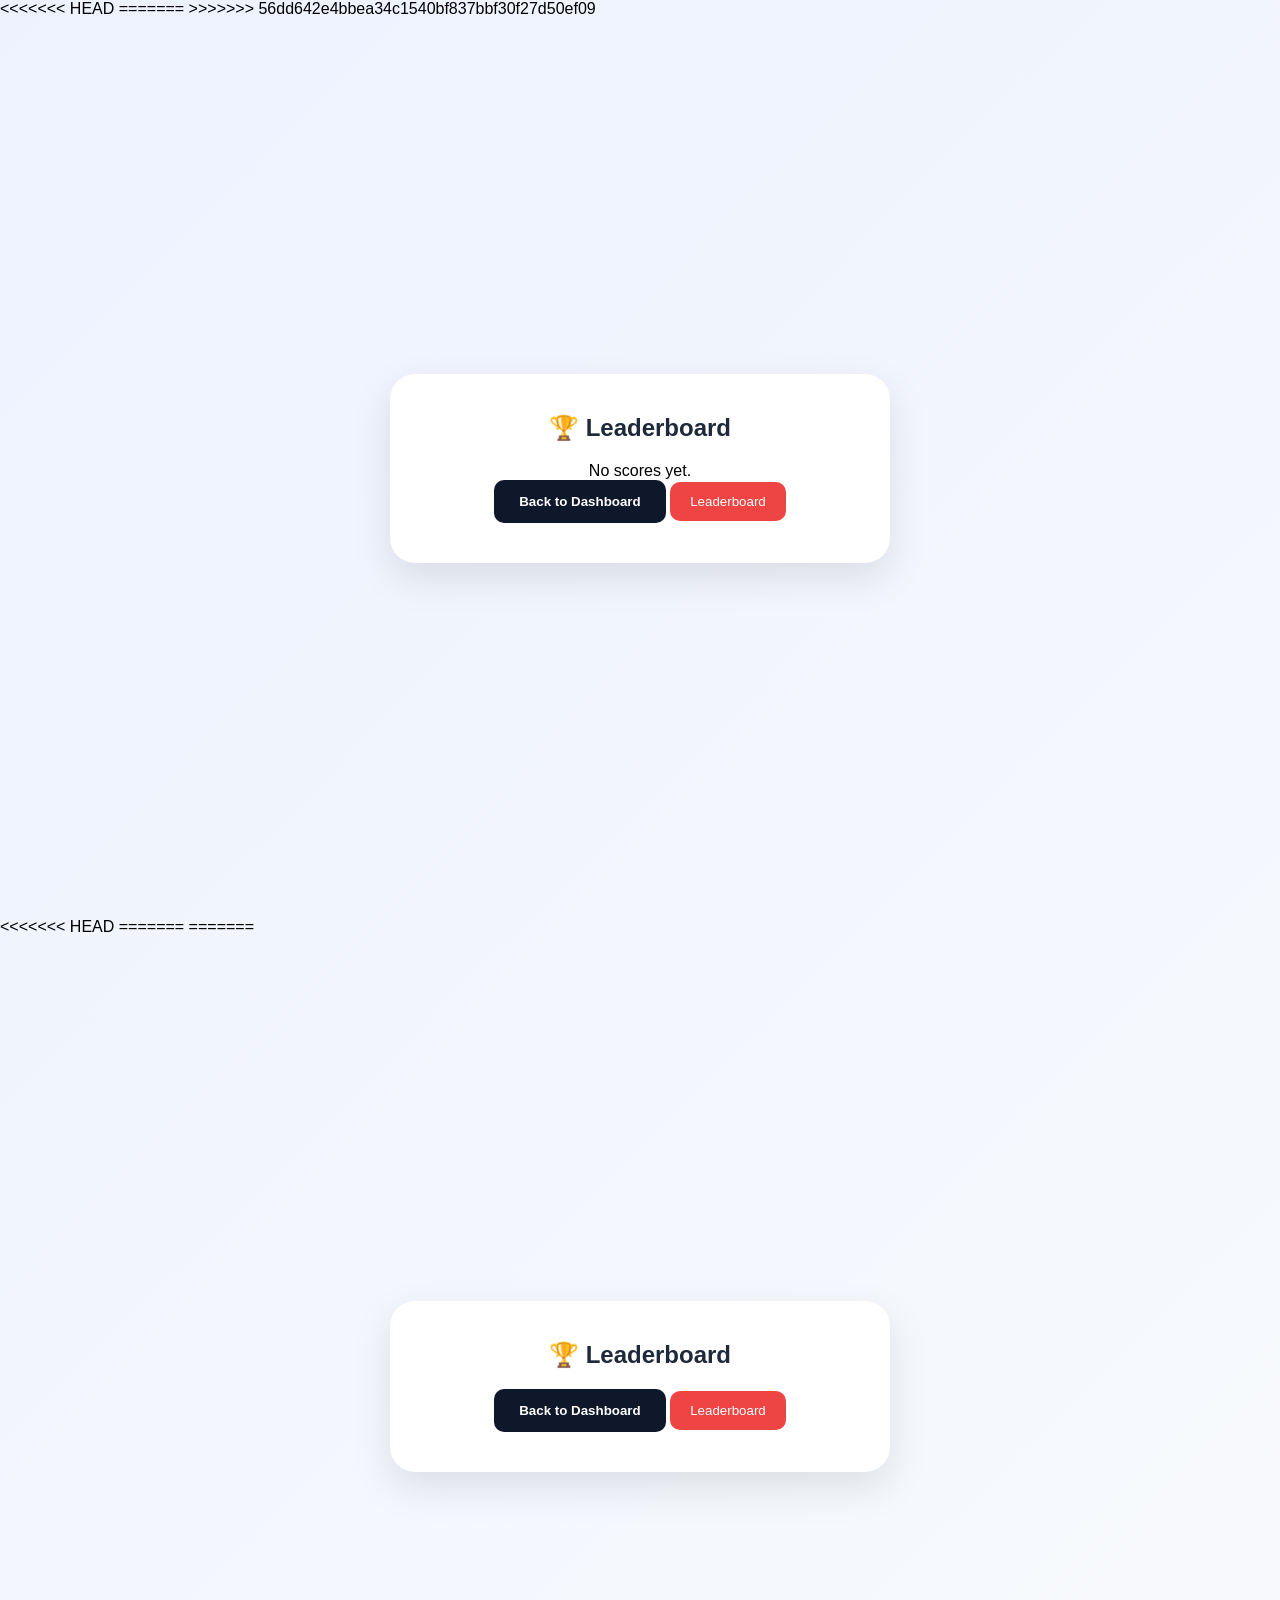
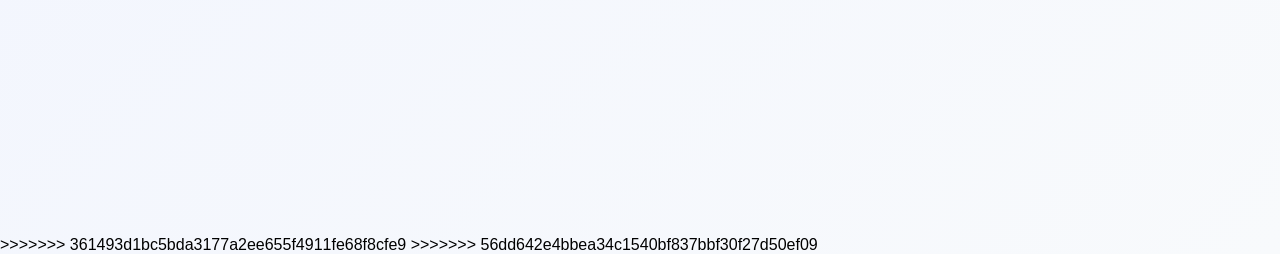
==== commit 0ef81142: "updated" ====
--- a/leaderboard.html
+++ b/leaderboard.html
@@ -1,3 +1,7 @@
+<<<<<<< HEAD
+=======
+
+>>>>>>> 56dd642e4bbea34c1540bf837bbf30f27d50ef09
 <!DOCTYPE html>
 <html>
 <head>
@@ -27,4 +31,38 @@
 <script src="public/js/leaderboard.js"></script>
 
 </body>
-</html>+<<<<<<< HEAD
+</html>
+=======
+=======
+<!DOCTYPE html>
+<html>
+<head>
+    <title>Leaderboard</title>
+    <link rel="stylesheet" href="public/css/style.css">
+</head>
+<body>
+
+<div class="result-container">
+    <div class="result-card">
+
+        <h2>🏆 Leaderboard</h2>
+
+        <div id="leaderboardList"></div>
+
+        <button onclick="window.location.href='index.html'" class="dashboard-btn">
+            Back to Dashboard
+        </button>
+        <button onclick="window.location.href='leaderboard.html'" class="logout-btn">
+            Leaderboard
+        </button>
+
+    </div>
+</div>
+
+<script src="public/js/leaderboard.js"></script>
+
+</body>
+>>>>>>> 361493d1bc5bda3177a2ee655f4911fe68f8cfe9
+</html>
+>>>>>>> 56dd642e4bbea34c1540bf837bbf30f27d50ef09
